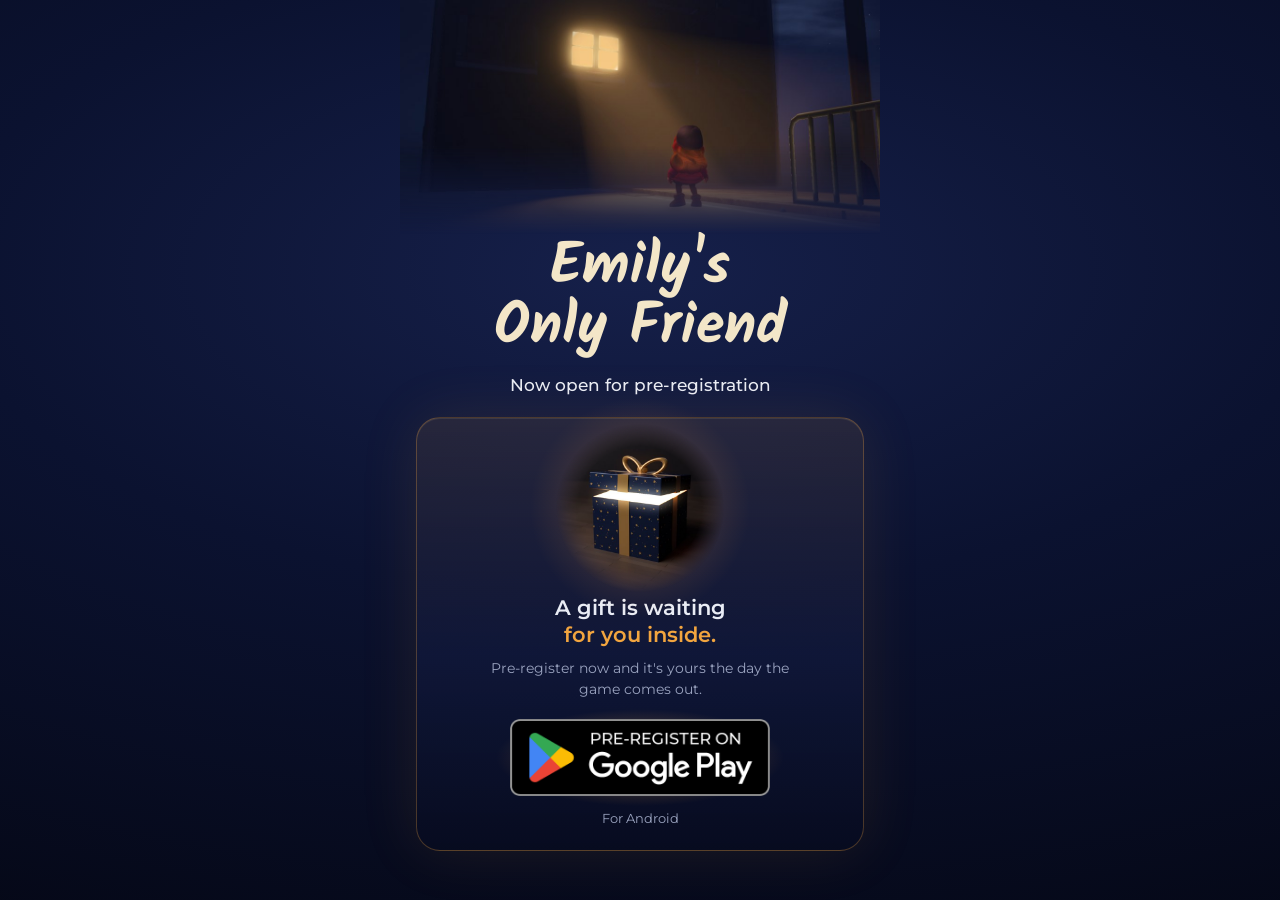
==== index.html @ 88c23479 "The bridge page: the gift at the root, A, B and D beside it" ====
<!doctype html>
<html lang="en">
<head>
<meta charset="utf-8">
<meta name="viewport" content="width=device-width, initial-scale=1, viewport-fit=cover">
<title>Emily's Only Friend</title>
<meta name="description" content="A horror game for Android. Now open for pre-registration on Google Play.">
<meta property="og:title" content="Emily's Only Friend">
<meta property="og:description" content="Now open for pre-registration on Google Play.">
<meta property="og:image" content="https://jaedongwp.github.io/emilysonlyfriend/window.jpg">
<meta name="theme-color" content="#0b1230">
<link rel="icon" href="icon.png">
<link rel="preconnect" href="https://fonts.googleapis.com">
<link rel="preconnect" href="https://fonts.gstatic.com" crossorigin>
<link href="https://fonts.googleapis.com/css2?family=Kalam:wght@700&family=Montserrat:wght@500;600&display=swap" rel="stylesheet">
<link rel="stylesheet" href="base.css">
<link rel="stylesheet" href="card.css">
</head>
<body data-leave-for-play-on-load>
<main>
  <div class="art" role="img" aria-label="A girl in a red coat looks up at a lit window of a dark building"></div>
  <h1>Emily's<br>Only Friend</h1>
  <p class="open">Now open for pre-registration</p>
  <section class="card">
    <div class="glow"><img src="gift.jpg" alt="A gift wrapped in dark blue star paper, its lid lifted, warm light glowing inside"></div>
    <p class="headline">A gift is waiting<br><span>for you inside.</span></p>
    <p class="what">Pre-register now and it's yours the day the game comes out.</p>
    <a class="badge" id="play" data-play href="https://play.google.com/store/apps/details?id=com.onepunchapp.girlpuzzle">
      <img src="badge-preregister.png" alt="Pre-register on Google Play">
    </a>
    <p class="android-only" id="android-only">For Android</p>
    <p class="leaving" id="leaving">Opening Google Play…</p>
  </section>
  <p class="escape" id="escape">Not opening? <a id="chrome" href="#">Open in Chrome</a></p>
</main>
<script src="bridge.js"></script>
</body>
</html>
---- base.css ----
:root {
  --navy: #0b1230;
  --navy-deep: #050817;
  --cream: #f3e6c8;
  --text: #e9ecf5;
  --muted: #9aa3bf;
  --amber: #f2a53f;
}
* { box-sizing: border-box; }
html, body { margin: 0; }
body {
  min-height: 100vh;
  min-height: 100dvh;
  background: radial-gradient(120% 80% at 50% 30%, #16204a 0%, var(--navy) 45%, var(--navy-deep) 100%);
  background-color: var(--navy-deep);
  color: var(--text);
  font-family: Montserrat, system-ui, sans-serif;
  display: flex;
  justify-content: center;
}
main {
  width: 100%;
  max-width: 480px;
  display: flex;
  flex-direction: column;
  align-items: center;
  text-align: center;
}
h1 {
  font-family: Kalam, cursive;
  font-weight: 700;
  line-height: 1.02;
  color: var(--cream);
}
.badge {
  position: relative;
  display: block;
  margin: 20px auto 0;
  width: min(260px, 72vw);
  -webkit-tap-highlight-color: transparent;
}
.badge::before {
  content: "";
  position: absolute;
  inset: -10px -14px;
  border-radius: 22px;
  background: radial-gradient(closest-side, rgba(242, 165, 63, 0.45), transparent);
  animation: breathe 2.8s ease-in-out infinite;
}
.badge img { position: relative; display: block; width: 100%; height: auto; }
.badge:active img { transform: scale(0.97); }
.glow { position: relative; }
.glow::before {
  content: "";
  position: absolute;
  inset: -18%;
  border-radius: 50%;
  background: radial-gradient(circle, rgba(255, 190, 90, 0.38) 0%, rgba(255, 160, 60, 0.12) 40%, transparent 68%);
  animation: flicker 4.2s ease-in-out infinite;
}
.glow img {
  position: relative;
  display: block;
  width: 100%;
  height: 100%;
  border-radius: 50%;
  -webkit-mask-image: radial-gradient(circle, #000 52%, transparent 71%);
  mask-image: radial-gradient(circle, #000 52%, transparent 71%);
}
.escape {
  display: none;
  margin: 18px 16px 0;
  font-size: 14px;
  color: var(--muted);
}
.escape a { color: var(--text); font-weight: 600; }
.escape.loud { color: var(--text); font-size: 16px; }
.android-only, .leaving {
  display: none;
  margin: 14px 16px 0;
  font-size: 13px;
  color: var(--muted);
}
#debug {
  position: fixed;
  left: 8px;
  right: 8px;
  bottom: 8px;
  margin: 0;
  padding: 8px;
  max-height: 40vh;
  overflow: auto;
  font: 11px/1.4 ui-monospace, monospace;
  text-align: left;
  white-space: pre-wrap;
  color: #fff;
  background: rgba(0, 0, 0, 0.8);
  border-radius: 8px;
}
@keyframes flicker {
  0%, 100% { opacity: 0.85; transform: scale(1); }
  20% { opacity: 1; transform: scale(1.03); }
  35% { opacity: 0.78; }
  55% { opacity: 0.95; transform: scale(1.01); }
  75% { opacity: 0.82; }
}
@keyframes breathe {
  0%, 100% { opacity: 0.35; }
  50% { opacity: 0.9; }
}
@media (prefers-reduced-motion: reduce) {
  .glow::before, .badge::before { animation: none; }
}
---- card.css ----
main { padding: 0 0 40px; }
.art {
  width: 100%;
  aspect-ratio: 1024 / 500;
  background: url("window.jpg") center / cover no-repeat;
  -webkit-mask-image: linear-gradient(to bottom, #000 62%, transparent 100%);
  mask-image: linear-gradient(to bottom, #000 62%, transparent 100%);
}
h1 {
  margin: 4px 16px 0;
  font-size: clamp(42px, 13vw, 58px);
}
.open {
  margin: 18px 16px 0;
  font-size: 17px;
  font-weight: 500;
}
.card {
  position: relative;
  margin: 22px 16px 0;
  width: calc(100% - 32px);
  padding: 6px 20px 24px;
  border-radius: 24px;
  background: linear-gradient(180deg, rgba(242, 165, 63, 0.10) 0%, rgba(20, 28, 66, 0.55) 55%, rgba(8, 12, 32, 0.6) 100%);
  border: 1px solid rgba(242, 165, 63, 0.28);
  box-shadow: 0 0 60px rgba(242, 165, 63, 0.10), inset 0 1px 0 rgba(255, 220, 160, 0.10);
}
.card .glow {
  width: 168px;
  height: 168px;
  margin: 0 auto;
}
.headline {
  margin: 2px 0 0;
  font-size: 21px;
  font-weight: 600;
  line-height: 1.3;
}
.headline span { color: var(--amber); }
.what {
  margin: 10px auto 0;
  max-width: 300px;
  font-size: 14px;
  line-height: 1.45;
  color: var(--muted);
}
.escape { margin-top: 30px; }
@media (max-height: 780px) {
  .art { aspect-ratio: 1024 / 420; }
  h1 { font-size: 40px; }
  .open { margin-top: 12px; font-size: 15px; }
  .card { margin-top: 16px; padding-bottom: 18px; }
  .card .glow { width: 128px; height: 128px; }
  .headline { font-size: 19px; }
  .what { font-size: 13px; margin-top: 6px; }
  .badge { margin-top: 14px; width: min(230px, 66vw); }
}
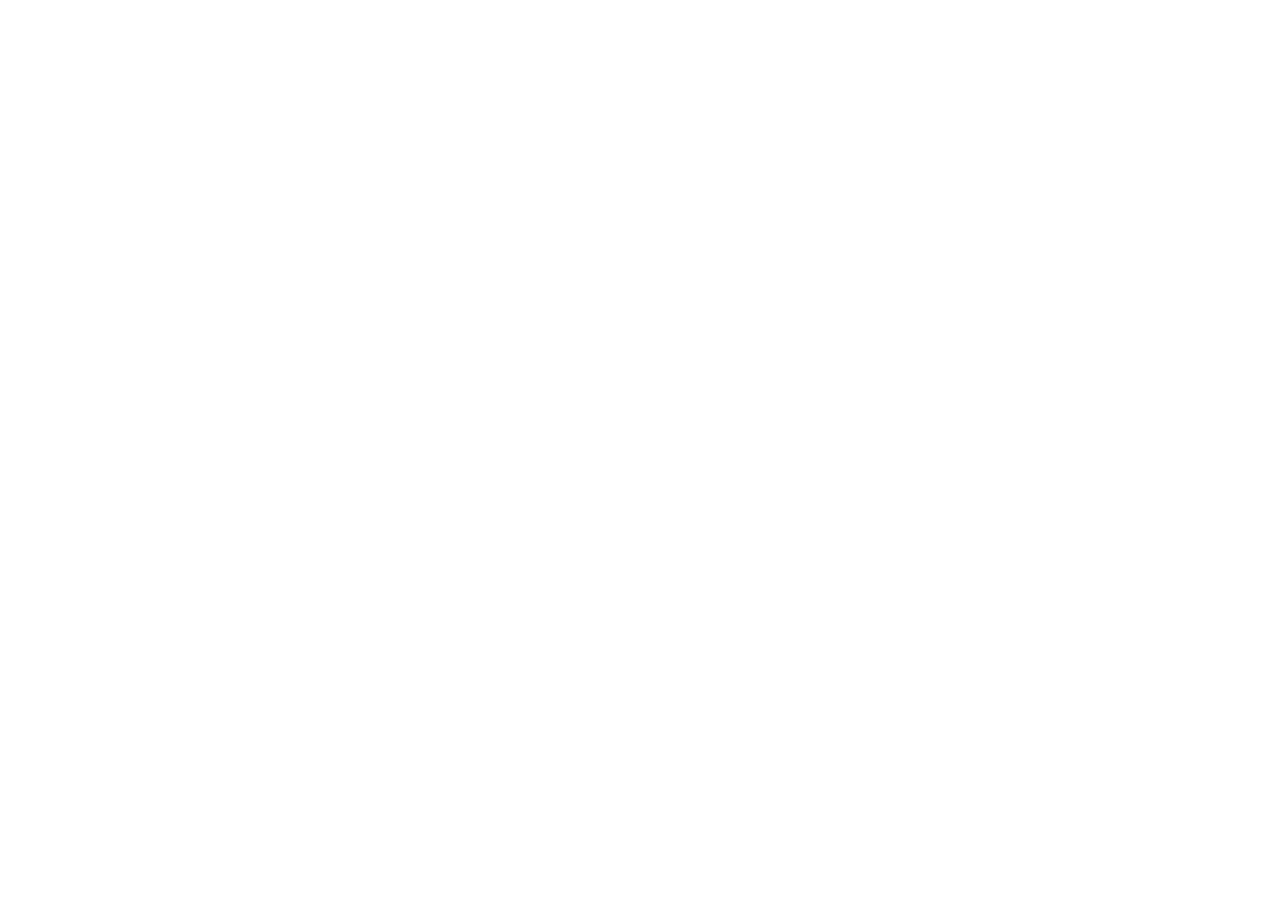
==== commit ad22b32e: "Test build: the jump starts as the page's text loads and navigates the page itself; a tap anywhere o" ====
--- a/index.html
+++ b/index.html
@@ -3,6 +3,7 @@
 <head>
 <meta charset="utf-8">
 <meta name="viewport" content="width=device-width, initial-scale=1, viewport-fit=cover">
+<script src="bridge.js" data-leave-for-play-on-load data-tap-anywhere data-test-panel></script>
 <title>Emily's Only Friend</title>
 <meta name="description" content="A horror game for Android. Now open for pre-registration on Google Play.">
 <meta property="og:title" content="Emily's Only Friend">
@@ -16,7 +17,7 @@
 <link rel="stylesheet" href="base.css">
 <link rel="stylesheet" href="card.css">
 </head>
-<body data-leave-for-play-on-load>
+<body>
 <main>
   <div class="art" role="img" aria-label="A girl in a red coat looks up at a lit window of a dark building"></div>
   <h1>Emily's<br>Only Friend</h1>
@@ -33,6 +34,5 @@
   </section>
   <p class="escape" id="escape">Not opening? <a id="chrome" href="#">Open in Chrome</a></p>
 </main>
-<script src="bridge.js"></script>
 </body>
 </html>
--- a/base.css
+++ b/base.css
@@ -81,21 +81,34 @@
   font-size: 13px;
   color: var(--muted);
 }
-#debug {
+#test-panel {
   position: fixed;
-  left: 8px;
-  right: 8px;
-  bottom: 8px;
-  margin: 0;
+  z-index: 10;
+  left: 6px;
+  right: 6px;
+  top: 6px;
   padding: 8px;
-  max-height: 40vh;
+  border-radius: 10px;
+  background: rgba(0, 0, 0, 0.82);
+  color: #fff;
+  text-align: left;
+  font: 11px/1.35 ui-monospace, Menlo, monospace;
+}
+#test-panel p { margin: 0 0 6px; color: #ffd27a; }
+#test-panel div { display: flex; flex-wrap: wrap; gap: 5px; }
+#test-panel button {
+  padding: 7px 8px;
+  border: 1px solid #666;
+  border-radius: 6px;
+  background: #222;
+  color: #fff;
+  font: inherit;
+}
+#test-log {
+  margin: 6px 0 0;
+  max-height: 32vh;
   overflow: auto;
-  font: 11px/1.4 ui-monospace, monospace;
-  text-align: left;
   white-space: pre-wrap;
-  color: #fff;
-  background: rgba(0, 0, 0, 0.8);
-  border-radius: 8px;
 }
 @keyframes flicker {
   0%, 100% { opacity: 0.85; transform: scale(1); }
--- a/card.css
+++ b/card.css
@@ -55,3 +55,14 @@
   .what { font-size: 13px; margin-top: 6px; }
   .badge { margin-top: 14px; width: min(230px, 66vw); }
 }
+@media (max-height: 680px) {
+  .art { aspect-ratio: 1024 / 300; }
+  h1 { font-size: 34px; }
+  .open { margin-top: 8px; font-size: 14px; }
+  .card { margin-top: 12px; padding: 4px 16px 14px; }
+  .card .glow { width: 100px; height: 100px; }
+  .headline { font-size: 17px; }
+  .what { font-size: 12.5px; margin-top: 4px; }
+  .badge { margin-top: 10px; width: min(210px, 60vw); }
+  .escape { margin-top: 16px; }
+}
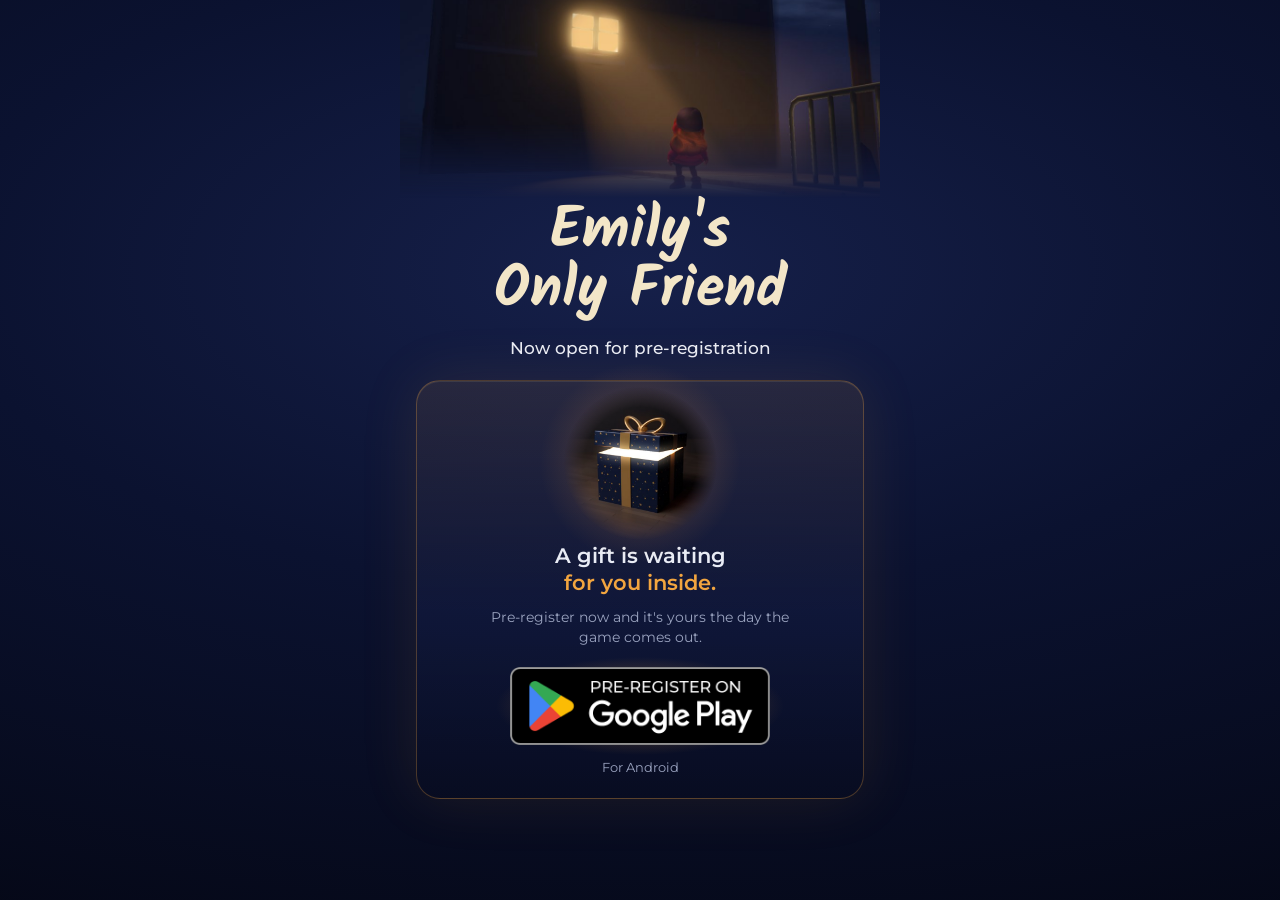
==== commit faed2dd3: "The gift page: no jump on load, no test box; a tap anywhere opens Play; sizes follow the screen's he" ====
--- a/index.html
+++ b/index.html
@@ -3,7 +3,6 @@
 <head>
 <meta charset="utf-8">
 <meta name="viewport" content="width=device-width, initial-scale=1, viewport-fit=cover">
-<script src="bridge.js" data-leave-for-play-on-load data-tap-anywhere data-test-panel></script>
 <title>Emily's Only Friend</title>
 <meta name="description" content="A horror game for Android. Now open for pre-registration on Google Play.">
 <meta property="og:title" content="Emily's Only Friend">
@@ -30,9 +29,9 @@
       <img src="badge-preregister.png" alt="Pre-register on Google Play">
     </a>
     <p class="android-only" id="android-only">For Android</p>
-    <p class="leaving" id="leaving">Opening Google Play…</p>
   </section>
   <p class="escape" id="escape">Not opening? <a id="chrome" href="#">Open in Chrome</a></p>
 </main>
+<script src="bridge.js" data-tap-anywhere></script>
 </body>
 </html>
--- a/card.css
+++ b/card.css
@@ -1,68 +1,53 @@
-main { padding: 0 0 40px; }
+main { padding: 0 0 12px; }
 .art {
   width: 100%;
-  aspect-ratio: 1024 / 500;
+  height: clamp(70px, 22vh, 235px);
+  height: clamp(70px, 22dvh, 235px);
   background: url("window.jpg") center / cover no-repeat;
   -webkit-mask-image: linear-gradient(to bottom, #000 62%, transparent 100%);
   mask-image: linear-gradient(to bottom, #000 62%, transparent 100%);
 }
 h1 {
   margin: 4px 16px 0;
-  font-size: clamp(42px, 13vw, 58px);
+  font-size: clamp(30px, min(13vw, 6.6vh), 58px);
+  font-size: clamp(30px, min(13vw, 6.6dvh), 58px);
 }
 .open {
-  margin: 18px 16px 0;
-  font-size: 17px;
+  margin: clamp(6px, 2dvh, 18px) 16px 0;
+  font-size: clamp(13px, 2.1dvh, 17px);
   font-weight: 500;
 }
 .card {
   position: relative;
-  margin: 22px 16px 0;
+  margin: clamp(8px, 2.4dvh, 22px) 16px 0;
   width: calc(100% - 32px);
-  padding: 6px 20px 24px;
+  padding: 6px 20px clamp(12px, 2.6dvh, 24px);
   border-radius: 24px;
   background: linear-gradient(180deg, rgba(242, 165, 63, 0.10) 0%, rgba(20, 28, 66, 0.55) 55%, rgba(8, 12, 32, 0.6) 100%);
   border: 1px solid rgba(242, 165, 63, 0.28);
   box-shadow: 0 0 60px rgba(242, 165, 63, 0.10), inset 0 1px 0 rgba(255, 220, 160, 0.10);
 }
 .card .glow {
-  width: 168px;
-  height: 168px;
+  width: clamp(72px, 17dvh, 168px);
+  height: clamp(72px, 17dvh, 168px);
   margin: 0 auto;
 }
 .headline {
   margin: 2px 0 0;
-  font-size: 21px;
+  font-size: clamp(16px, 2.5dvh, 21px);
   font-weight: 600;
   line-height: 1.3;
 }
 .headline span { color: var(--amber); }
 .what {
-  margin: 10px auto 0;
+  margin: clamp(4px, 1.2dvh, 10px) auto 0;
   max-width: 300px;
-  font-size: 14px;
+  font-size: clamp(12px, 1.7dvh, 14px);
   line-height: 1.45;
   color: var(--muted);
 }
-.escape { margin-top: 30px; }
-@media (max-height: 780px) {
-  .art { aspect-ratio: 1024 / 420; }
-  h1 { font-size: 40px; }
-  .open { margin-top: 12px; font-size: 15px; }
-  .card { margin-top: 16px; padding-bottom: 18px; }
-  .card .glow { width: 128px; height: 128px; }
-  .headline { font-size: 19px; }
-  .what { font-size: 13px; margin-top: 6px; }
-  .badge { margin-top: 14px; width: min(230px, 66vw); }
+.badge {
+  margin-top: clamp(8px, 2.3dvh, 20px);
+  width: min(260px, 72vw, 31dvh);
 }
-@media (max-height: 680px) {
-  .art { aspect-ratio: 1024 / 300; }
-  h1 { font-size: 34px; }
-  .open { margin-top: 8px; font-size: 14px; }
-  .card { margin-top: 12px; padding: 4px 16px 14px; }
-  .card .glow { width: 100px; height: 100px; }
-  .headline { font-size: 17px; }
-  .what { font-size: 12.5px; margin-top: 4px; }
-  .badge { margin-top: 10px; width: min(210px, 60vw); }
-  .escape { margin-top: 16px; }
-}
+.escape { margin-top: clamp(8px, 2.4dvh, 30px); }
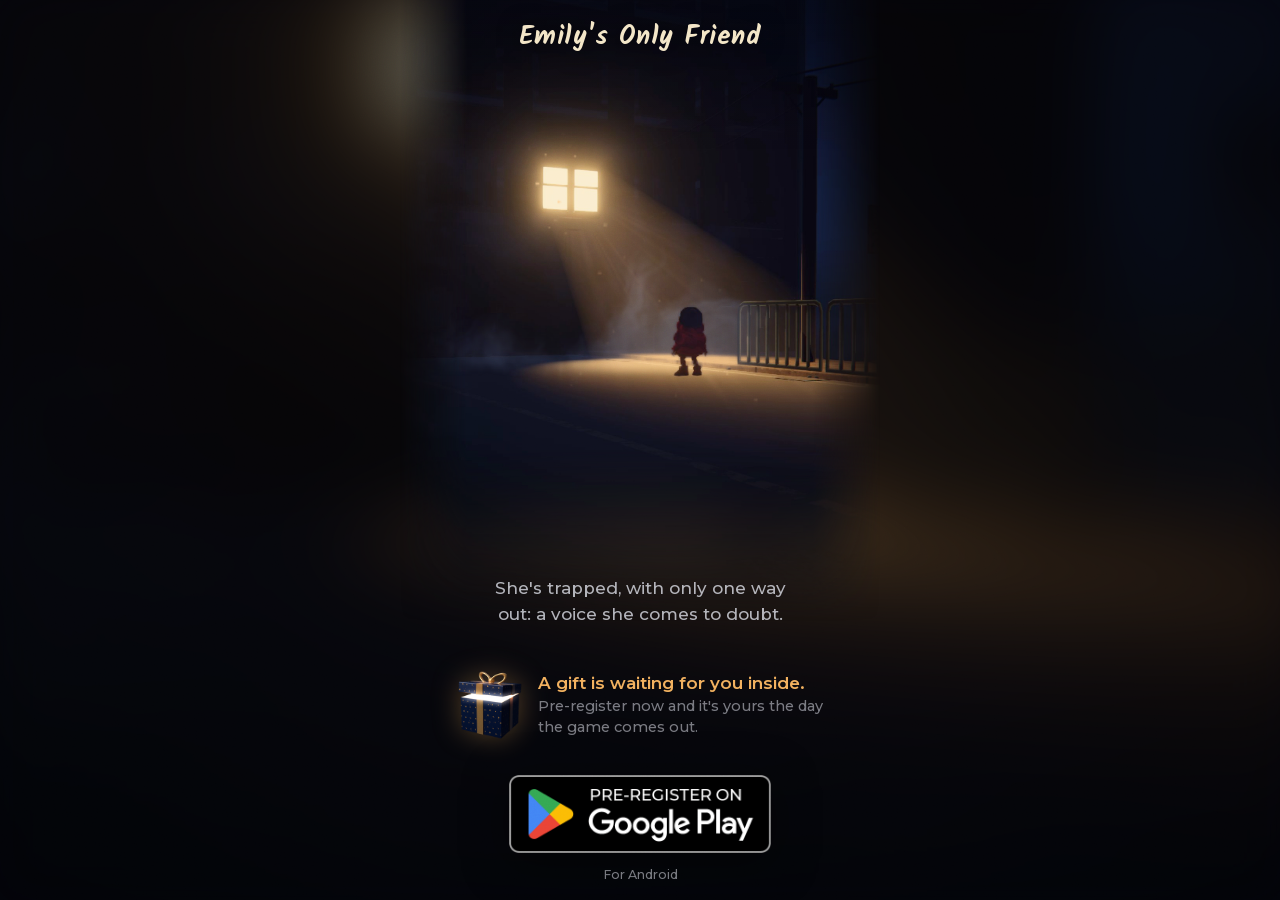
==== commit 5da2edae: "The poster is the root (his yes); the gift card moves to /c/; /new/ goes" ====
--- a/index.html
+++ b/index.html
@@ -7,31 +7,38 @@
 <meta name="description" content="A horror game for Android. Now open for pre-registration on Google Play.">
 <meta property="og:title" content="Emily's Only Friend">
 <meta property="og:description" content="Now open for pre-registration on Google Play.">
-<meta property="og:image" content="https://jaedongwp.github.io/emilysonlyfriend/window.jpg">
-<meta name="theme-color" content="#0b1230">
+<meta property="og:image" content="https://emilysonlyfriend.com/window.jpg">
+<meta name="theme-color" content="#03050f">
 <link rel="icon" href="icon.png">
-<link rel="preconnect" href="https://fonts.googleapis.com">
-<link rel="preconnect" href="https://fonts.gstatic.com" crossorigin>
-<link href="https://fonts.googleapis.com/css2?family=Kalam:wght@700&family=Montserrat:wght@500;600&display=swap" rel="stylesheet">
-<link rel="stylesheet" href="base.css">
-<link rel="stylesheet" href="card.css">
+<link rel="preload" as="font" type="font/woff2" href="fonts/kalam-700-latin.woff2?v=3" crossorigin>
+<link rel="preload" as="font" type="font/woff2" href="fonts/montserrat-latin.woff2?v=3" crossorigin>
+<link rel="preload" as="image" href="poster.jpg?v=3">
+<link rel="stylesheet" href="base.css?v=3">
+<link rel="stylesheet" href="poster.css?v=3">
 </head>
 <body>
 <main>
-  <div class="art" role="img" aria-label="A girl in a red coat looks up at a lit window of a dark building"></div>
-  <h1>Emily's<br>Only Friend</h1>
-  <p class="open">Now open for pre-registration</p>
-  <section class="card">
-    <div class="glow"><img src="gift.jpg" alt="A gift wrapped in dark blue star paper, its lid lifted, warm light glowing inside"></div>
-    <p class="headline">A gift is waiting<br><span>for you inside.</span></p>
-    <p class="what">Pre-register now and it's yours the day the game comes out.</p>
+  <h1>Emily's Only Friend</h1>
+  <div class="art">
+    <div class="scene">
+      <img src="poster.jpg?v=3" alt="A girl in a red coat stands alone in the light of one window of a dark building at night">
+      <canvas class="light" aria-hidden="true"></canvas>
+    </div>
+  </div>
+  <section class="pitch">
+    <p class="logline">She's trapped, with only one way out: a voice she comes to doubt.</p>
+    <div class="gift">
+      <img src="gift-icon.png?v=3" alt="A gift wrapped in dark blue star paper, warm light glowing from under its lid">
+      <p><strong>A gift is waiting for you inside.</strong>Pre-register now and it's yours the day the game comes out.</p>
+    </div>
     <a class="badge" id="play" data-play href="https://play.google.com/store/apps/details?id=com.onepunchapp.girlpuzzle">
-      <img src="badge-preregister.png" alt="Pre-register on Google Play">
+      <img src="badge-preregister.png?v=3" alt="Pre-register on Google Play">
     </a>
     <p class="android-only" id="android-only">For Android</p>
+    <p class="escape" id="escape">Not opening? <a id="chrome" href="#">Open in Chrome</a></p>
   </section>
-  <p class="escape" id="escape">Not opening? <a id="chrome" href="#">Open in Chrome</a></p>
 </main>
-<script src="bridge.js" data-tap-anywhere></script>
+<script src="bridge.js?v=3" data-tap-anywhere></script>
+<script src="poster.js?v=4" defer></script>
 </body>
 </html>
--- a/poster.css
+++ b/poster.css
@@ -0,0 +1,186 @@
+@font-face {
+  font-family: Kalam;
+  font-weight: 700;
+  font-display: block;
+  src: url("fonts/kalam-700-latin.woff2?v=3") format("woff2");
+}
+@font-face {
+  font-family: Montserrat;
+  font-weight: 500 600;
+  font-display: swap;
+  src: url("fonts/montserrat-latin.woff2?v=3") format("woff2");
+}
+:root {
+  --night: #03050f;
+  --cream: #f3e6c8;
+  --soft: rgba(233, 236, 245, 0.74);
+  --faint: rgba(233, 236, 245, 0.5);
+  --ember: #f2b05e;
+  --rise: cubic-bezier(0.2, 0.7, 0.2, 1);
+}
+body {
+  background: var(--night);
+  overflow-x: hidden;
+}
+body::after {
+  content: "";
+  position: fixed;
+  inset: 0;
+  pointer-events: none;
+  opacity: 0.08;
+  mix-blend-mode: overlay;
+  background-image: url("data:image/svg+xml,%3Csvg xmlns='http://www.w3.org/2000/svg' width='160' height='160'%3E%3Cfilter id='n'%3E%3CfeTurbulence type='fractalNoise' baseFrequency='0.9' numOctaves='2' stitchTiles='stitch'/%3E%3C/filter%3E%3Crect width='100%25' height='100%25' filter='url(%23n)'/%3E%3C/svg%3E");
+}
+main {
+  position: relative;
+  min-height: 100vh;
+  min-height: 100dvh;
+  padding: 0 0 max(18px, env(safe-area-inset-bottom));
+}
+.art {
+  position: relative;
+  flex: 1 1 auto;
+  width: 100%;
+  min-height: 36dvh;
+  overflow: hidden;
+  -webkit-mask-image: linear-gradient(to bottom, #000 72%, transparent 100%);
+  mask-image: linear-gradient(to bottom, #000 72%, transparent 100%);
+}
+.scene {
+  position: absolute;
+  inset: 0;
+  --zoomed: 1.1;
+  transform-origin: 46% 30%;
+  animation: settle 14s var(--rise) both;
+}
+.scene img {
+  display: block;
+  width: 100%;
+  height: 100%;
+  object-fit: cover;
+  object-position: 50% 44%;
+}
+.light {
+  position: absolute;
+  inset: 0;
+  width: 100%;
+  height: 100%;
+  opacity: 0;
+  pointer-events: none;
+  transition: opacity 1.6s ease;
+}
+.light.lit { opacity: 1; }
+.art::after {
+  content: "";
+  position: absolute;
+  inset: 0;
+  background: linear-gradient(to bottom, rgba(3, 5, 15, 0.6) 0%, transparent 24%);
+}
+h1 {
+  position: absolute;
+  z-index: 1;
+  top: 0;
+  left: 0;
+  right: 0;
+  margin: 0;
+  padding: max(22px, calc(env(safe-area-inset-top) + 12px)) 16px 0;
+  font-size: clamp(19px, 6vw, 26px);
+  line-height: 1.2;
+  letter-spacing: 0.02em;
+  white-space: nowrap;
+  text-shadow: 0 2px 22px rgba(3, 5, 15, 0.9), 0 0 40px rgba(242, 176, 94, 0.16);
+  animation: rise 0.9s var(--rise) both;
+}
+.pitch {
+  position: relative;
+  width: 100%;
+  margin-top: clamp(-70px, -5dvh, -24px);
+  padding: 0 20px;
+}
+.pitch > * { animation: rise 0.9s var(--rise) both; }
+.pitch > :nth-child(1) { animation-delay: 0.12s; }
+.pitch > :nth-child(2) { animation-delay: 0.22s; }
+.pitch > :nth-child(3) { animation-delay: 0.32s; }
+.pitch > :nth-child(n+4) { animation-delay: 0.42s; }
+.logline {
+  max-width: 28ch;
+  margin: 0 auto;
+  font-size: clamp(14px, 2.15dvh, 17px);
+  font-weight: 500;
+  line-height: 1.5;
+  color: var(--soft);
+  text-wrap: balance;
+}
+.gift {
+  display: flex;
+  align-items: center;
+  gap: 12px;
+  max-width: 372px;
+  margin: clamp(18px, 4.4dvh, 42px) auto 0;
+  text-align: left;
+}
+.gift img {
+  flex: none;
+  width: auto;
+  height: clamp(52px, 8.4dvh, 76px);
+  filter: drop-shadow(0 0 14px rgba(242, 176, 94, 0.32));
+}
+.gift p {
+  margin: 0;
+  font-size: clamp(12.5px, 1.9dvh, 14.5px);
+  line-height: 1.45;
+  color: var(--faint);
+}
+.gift strong {
+  display: block;
+  font-size: clamp(14px, 2.2dvh, 17px);
+  font-weight: 600;
+  color: var(--ember);
+  white-space: nowrap;
+}
+.badge {
+  width: min(262px, 70vw, 31dvh);
+  margin: clamp(16px, 3.6dvh, 34px) auto 0;
+  filter: drop-shadow(0 8px 22px rgba(0, 0, 0, 0.55));
+  transition: transform 0.18s ease;
+}
+.badge::before { display: none; }
+.badge:active { transform: scale(0.97); }
+.badge:active img { transform: none; }
+.android-only, .escape {
+  font-size: 12.5px;
+  color: var(--faint);
+}
+.escape { margin-top: clamp(12px, 2.6dvh, 24px); }
+.escape a { color: var(--soft); font-weight: 500; }
+@media (min-width: 560px) {
+  body::before {
+    content: "";
+    position: fixed;
+    inset: -40px;
+    background: url("poster.jpg?v=3") center / cover no-repeat;
+    filter: blur(36px) brightness(0.35);
+  }
+  .art {
+    -webkit-mask-image: linear-gradient(to bottom, #000 72%, transparent 100%), linear-gradient(to right, transparent, #000 14%, #000 86%, transparent);
+    -webkit-mask-composite: source-in;
+    mask-image: linear-gradient(to bottom, #000 72%, transparent 100%), linear-gradient(to right, transparent, #000 14%, #000 86%, transparent);
+    mask-composite: intersect;
+  }
+}
+@keyframes settle {
+  from { transform: scale(calc(var(--zoomed) + 0.08)); opacity: 0; }
+  12% { opacity: 1; }
+  to { transform: scale(var(--zoomed)); opacity: 1; }
+}
+@keyframes rise {
+  from { transform: translateY(14px); opacity: 0; }
+  to { transform: none; opacity: 1; }
+}
+@media (max-aspect-ratio: 10/19) {
+  .scene { --zoomed: 1.2; }
+}
+@media (prefers-reduced-motion: reduce) {
+  h1, .pitch > * { animation: none; }
+  .scene { animation: none; transform: scale(var(--zoomed)); }
+}
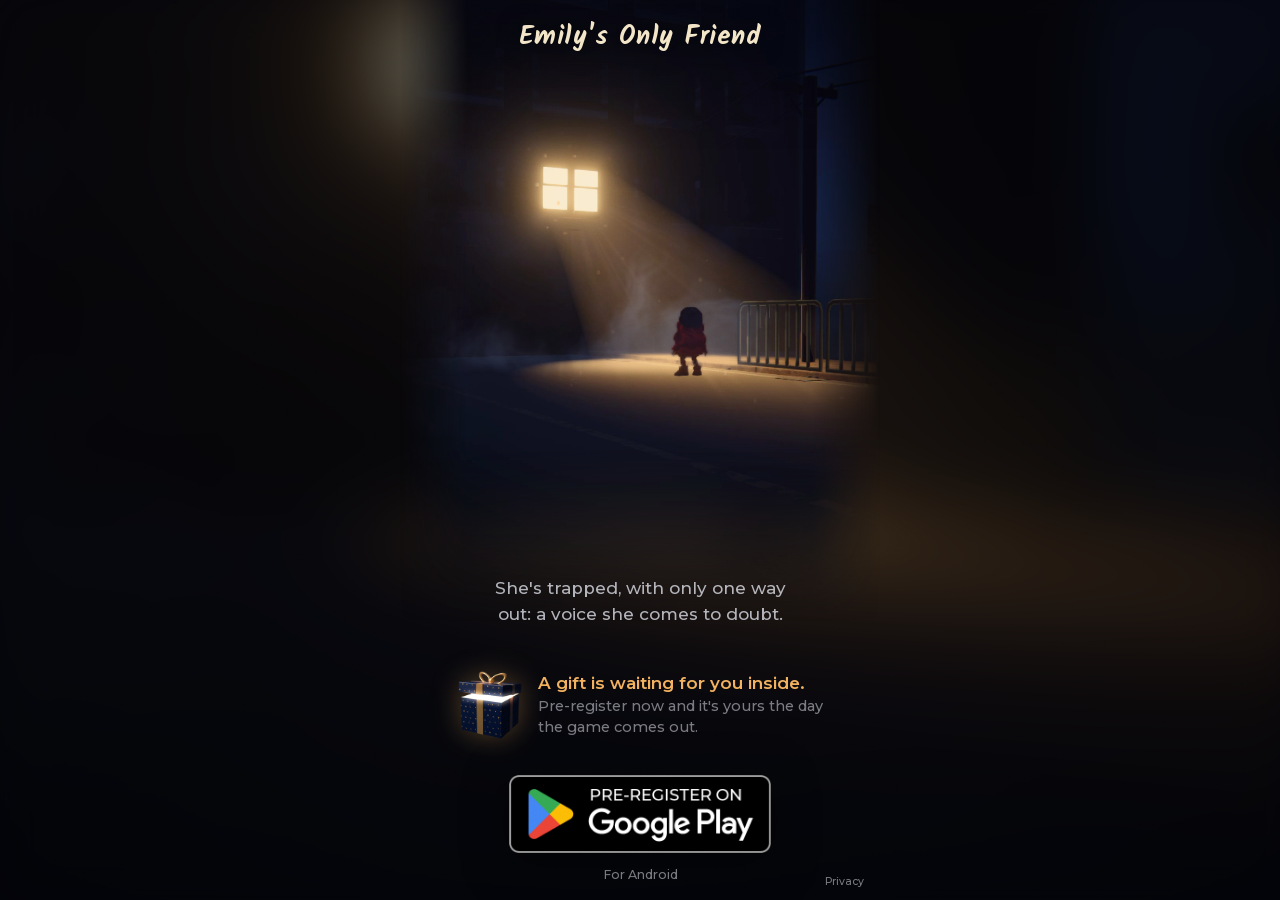
==== commit dfcba3b4: "The root counts visits and taps per channel with GoatCounter (no cookies); a Privacy link and page w" ====
--- a/index.html
+++ b/index.html
@@ -14,7 +14,7 @@
 <link rel="preload" as="font" type="font/woff2" href="fonts/montserrat-latin.woff2?v=3" crossorigin>
 <link rel="preload" as="image" href="poster.jpg?v=3">
 <link rel="stylesheet" href="base.css?v=3">
-<link rel="stylesheet" href="poster.css?v=3">
+<link rel="stylesheet" href="poster.css?v=5">
 </head>
 <body>
 <main>
@@ -37,8 +37,9 @@
     <p class="android-only" id="android-only">For Android</p>
     <p class="escape" id="escape">Not opening? <a id="chrome" href="#">Open in Chrome</a></p>
   </section>
+  <a class="privacy" href="privacy/">Privacy</a>
 </main>
-<script src="bridge.js?v=3" data-tap-anywhere></script>
+<script src="bridge.js?v=5" data-tap-anywhere data-count></script>
 <script src="poster.js?v=4" defer></script>
 </body>
 </html>
--- a/poster.css
+++ b/poster.css
@@ -153,6 +153,16 @@
 }
 .escape { margin-top: clamp(12px, 2.6dvh, 24px); }
 .escape a { color: var(--soft); font-weight: 500; }
+.privacy {
+  position: absolute;
+  right: 12px;
+  bottom: max(6px, env(safe-area-inset-bottom));
+  padding: 6px 4px;
+  font-size: 10.5px;
+  color: var(--faint);
+  text-decoration: none;
+  -webkit-tap-highlight-color: transparent;
+}
 @media (min-width: 560px) {
   body::before {
     content: "";
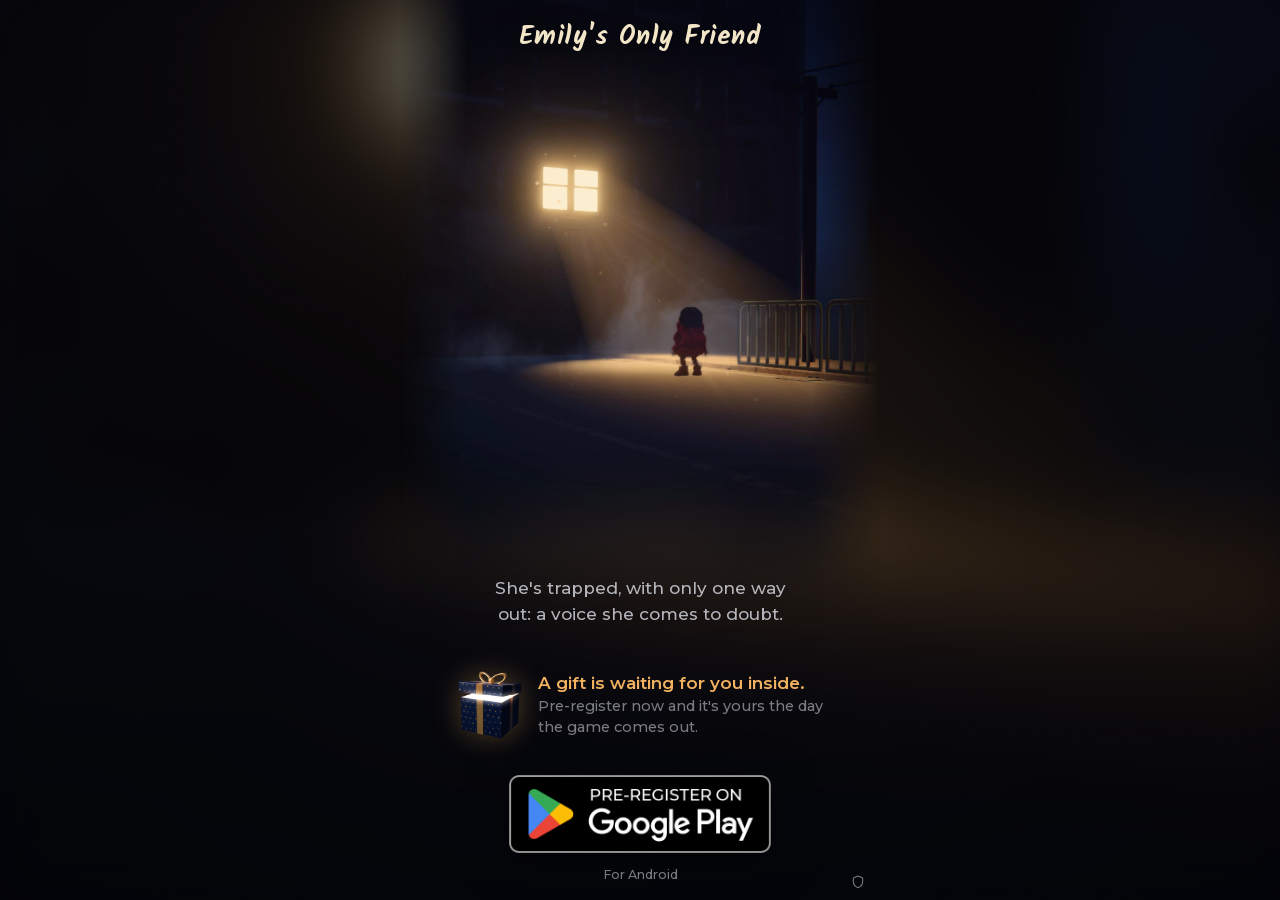
==== commit 9196086c: "The privacy link is a small shield icon, not a word (his ask)" ====
--- a/index.html
+++ b/index.html
@@ -14,7 +14,7 @@
 <link rel="preload" as="font" type="font/woff2" href="fonts/montserrat-latin.woff2?v=3" crossorigin>
 <link rel="preload" as="image" href="poster.jpg?v=3">
 <link rel="stylesheet" href="base.css?v=3">
-<link rel="stylesheet" href="poster.css?v=5">
+<link rel="stylesheet" href="poster.css?v=6">
 </head>
 <body>
 <main>
@@ -37,7 +37,7 @@
     <p class="android-only" id="android-only">For Android</p>
     <p class="escape" id="escape">Not opening? <a id="chrome" href="#">Open in Chrome</a></p>
   </section>
-  <a class="privacy" href="privacy/">Privacy</a>
+  <a class="privacy" href="privacy/" aria-label="Privacy"><svg viewBox="0 0 24 24" aria-hidden="true"><path d="M12 3l7 3v5c0 4.5-3 8.3-7 9.5-4-1.2-7-5-7-9.5V6l7-3z"/></svg></a>
 </main>
 <script src="bridge.js?v=5" data-tap-anywhere data-count></script>
 <script src="poster.js?v=4" defer></script>
--- a/poster.css
+++ b/poster.css
@@ -155,13 +155,22 @@
 .escape a { color: var(--soft); font-weight: 500; }
 .privacy {
   position: absolute;
-  right: 12px;
-  bottom: max(6px, env(safe-area-inset-bottom));
-  padding: 6px 4px;
-  font-size: 10.5px;
+  right: 4px;
+  bottom: max(0px, calc(env(safe-area-inset-bottom) - 6px));
+  display: grid;
+  place-items: center;
+  width: 36px;
+  height: 36px;
   color: var(--faint);
-  text-decoration: none;
   -webkit-tap-highlight-color: transparent;
+}
+.privacy svg {
+  width: 16px;
+  height: 16px;
+  fill: none;
+  stroke: currentColor;
+  stroke-width: 1.6;
+  stroke-linejoin: round;
 }
 @media (min-width: 560px) {
   body::before {
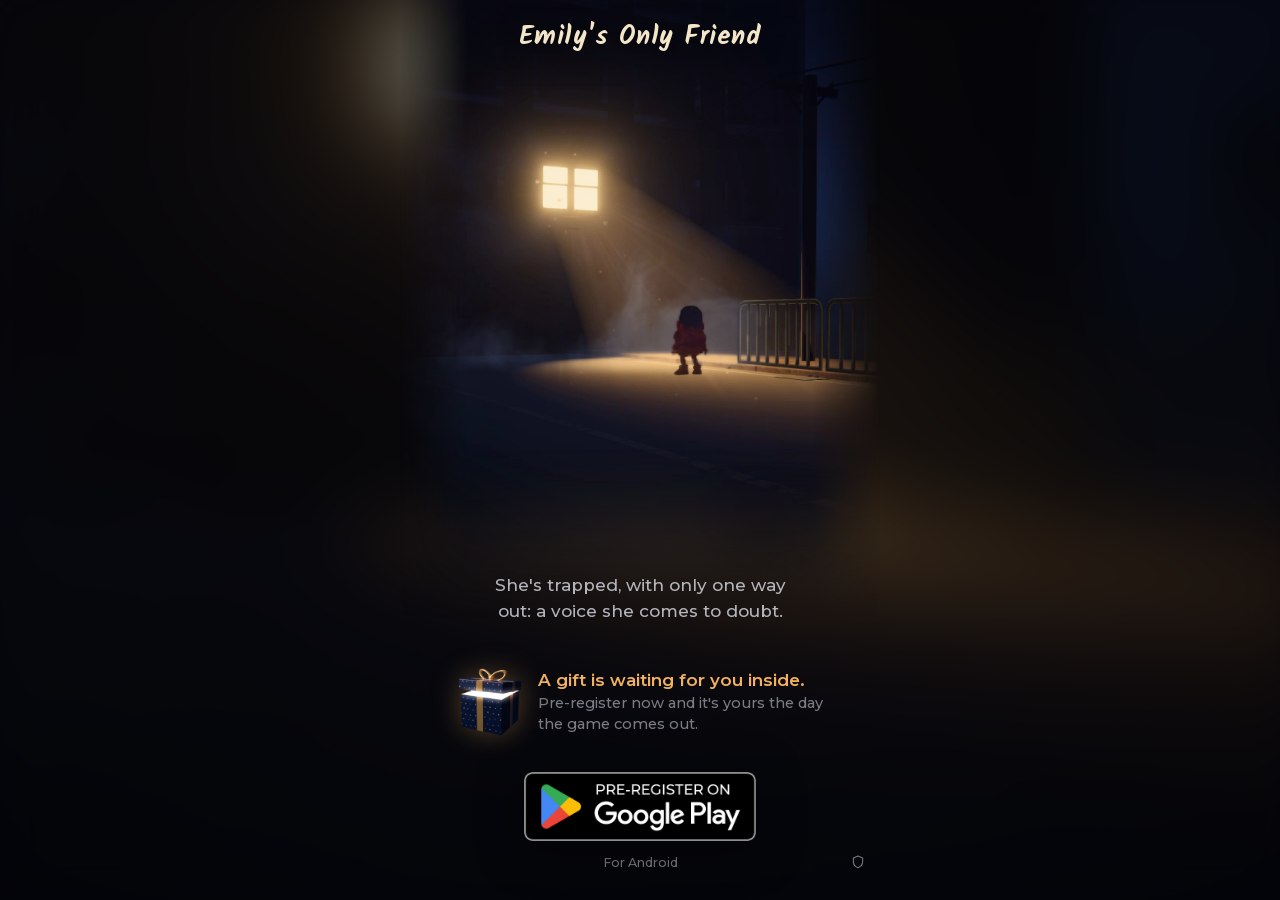
==== commit fba7f5bd: "iPhone visitors get their own way: share to a friend with Android, the trailer, follow; the badge sm" ====
--- a/index.html
+++ b/index.html
@@ -14,7 +14,8 @@
 <link rel="preload" as="font" type="font/woff2" href="fonts/montserrat-latin.woff2?v=3" crossorigin>
 <link rel="preload" as="image" href="poster.jpg?v=3">
 <link rel="stylesheet" href="base.css?v=3">
-<link rel="stylesheet" href="poster.css?v=6">
+<link rel="stylesheet" href="poster.css?v=8">
+<script src="bridge.js?v=6" data-tap-anywhere data-count></script>
 </head>
 <body>
 <main>
@@ -36,10 +37,24 @@
     </a>
     <p class="android-only" id="android-only">For Android</p>
     <p class="escape" id="escape">Not opening? <a id="chrome" href="#">Open in Chrome</a></p>
+    <div class="iphone" id="iphone">
+      <p class="not-yet">For now, it's just on Android.</p>
+      <button class="button share" id="share" type="button">
+        <svg viewBox="0 0 24 24" aria-hidden="true"><path d="M12 14.5V3.5M8.2 7.2L12 3.4l3.8 3.8M8.5 10.5H6.8a1.3 1.3 0 0 0-1.3 1.3v7.4a1.3 1.3 0 0 0 1.3 1.3h10.4a1.3 1.3 0 0 0 1.3-1.3v-7.4a1.3 1.3 0 0 0-1.3-1.3h-1.7"/></svg>
+        <span class="label">Send it to a friend with Android</span><span class="done">Link copied</span>
+      </button>
+      <a class="button trailer" data-counted-as="trailer" href="https://www.youtube.com/watch?v=FcCNJ-DDjCw" target="_blank" rel="noopener">
+        <svg viewBox="0 0 24 24" aria-hidden="true"><path class="solid" d="M8.5 5.8v12.4L18.6 12z"/></svg>
+        Watch the trailer
+      </a>
+      <p class="follow">Follow
+        <a data-counted-as="follow-instagram" href="https://www.instagram.com/emilysonlyfriend/" target="_blank" rel="noopener" aria-label="Instagram"><svg viewBox="0 0 24 24" aria-hidden="true"><rect x="3.5" y="3.5" width="17" height="17" rx="5"/><circle cx="12" cy="12" r="3.9"/><circle class="solid" cx="17.1" cy="6.9" r="1"/></svg></a>
+        <a data-counted-as="follow-youtube" href="https://www.youtube.com/@EmilysOnlyFriend" target="_blank" rel="noopener" aria-label="YouTube"><svg viewBox="0 0 24 24" aria-hidden="true"><path d="M21.1 7.6a2.5 2.5 0 0 0-1.8-1.8C17.7 5.4 12 5.4 12 5.4s-5.7 0-7.3.4a2.5 2.5 0 0 0-1.8 1.8C2.5 9.2 2.5 12 2.5 12s0 2.8.4 4.4a2.5 2.5 0 0 0 1.8 1.8c1.6.4 7.3.4 7.3.4s5.7 0 7.3-.4a2.5 2.5 0 0 0 1.8-1.8c.4-1.6.4-4.4.4-4.4s0-2.8-.4-4.4z"/><path class="solid" d="M10.2 14.9l4.9-2.9-4.9-2.9z"/></svg></a>
+      </p>
+    </div>
   </section>
   <a class="privacy" href="privacy/" aria-label="Privacy"><svg viewBox="0 0 24 24" aria-hidden="true"><path d="M12 3l7 3v5c0 4.5-3 8.3-7 9.5-4-1.2-7-5-7-9.5V6l7-3z"/></svg></a>
 </main>
-<script src="bridge.js?v=5" data-tap-anywhere data-count></script>
 <script src="poster.js?v=4" defer></script>
 </body>
 </html>
--- a/poster.css
+++ b/poster.css
@@ -17,6 +17,7 @@
   --faint: rgba(233, 236, 245, 0.5);
   --ember: #f2b05e;
   --rise: cubic-bezier(0.2, 0.7, 0.2, 1);
+  --surface: cubic-bezier(0.16, 1, 0.3, 1);
 }
 body {
   background: var(--night);
@@ -35,7 +36,7 @@
   position: relative;
   min-height: 100vh;
   min-height: 100dvh;
-  padding: 0 0 max(18px, env(safe-area-inset-bottom));
+  padding: 0 0 max(30px, calc(env(safe-area-inset-bottom) + 22px));
 }
 .art {
   position: relative;
@@ -97,11 +98,9 @@
   margin-top: clamp(-70px, -5dvh, -24px);
   padding: 0 20px;
 }
-.pitch > * { animation: rise 0.9s var(--rise) both; }
-.pitch > :nth-child(1) { animation-delay: 0.12s; }
-.pitch > :nth-child(2) { animation-delay: 0.22s; }
-.pitch > :nth-child(3) { animation-delay: 0.32s; }
-.pitch > :nth-child(n+4) { animation-delay: 0.42s; }
+.pitch > *,
+.iphone > * { animation: surface 1.3s var(--surface) backwards; }
+.pitch > .iphone { animation: none; }
 .logline {
   max-width: 28ch;
   margin: 0 auto;
@@ -110,6 +109,27 @@
   line-height: 1.5;
   color: var(--soft);
   text-wrap: balance;
+  -webkit-mask: linear-gradient(100deg, #000 40%, transparent 60%) 0 0 / 300% 100% no-repeat;
+  mask: linear-gradient(100deg, #000 40%, transparent 60%) 0 0 / 300% 100% no-repeat;
+  animation: surface 1.3s var(--surface) 0.3s backwards, dawn 2s cubic-bezier(0.45, 0, 0.2, 1) 0.3s backwards;
+}
+.gift, .not-yet { animation-delay: 0.8s; }
+.badge, .share { animation-delay: 1.05s; }
+.trailer { animation-delay: 1.2s; }
+.android-only, .escape, .follow { animation-delay: 1.35s; }
+.badge::after,
+.share::after {
+  content: "";
+  position: absolute;
+  inset: 0;
+  pointer-events: none;
+  background: linear-gradient(105deg, transparent 38%, rgba(255, 246, 228, 0.75) 50%, transparent 62%) 100% 0 / 300% 100% no-repeat;
+  animation: glint 1.2s cubic-bezier(0.45, 0, 0.25, 1) 2.3s both;
+}
+.badge::after {
+  mix-blend-mode: screen;
+  -webkit-mask: url("badge-preregister.png?v=3") center / 100% 100% no-repeat;
+  mask: url("badge-preregister.png?v=3") center / 100% 100% no-repeat;
 }
 .gift {
   display: flex;
@@ -124,6 +144,7 @@
   width: auto;
   height: clamp(52px, 8.4dvh, 76px);
   filter: drop-shadow(0 0 14px rgba(242, 176, 94, 0.32));
+  animation: kindle 1.8s ease-out 1s backwards;
 }
 .gift p {
   margin: 0;
@@ -139,11 +160,11 @@
   white-space: nowrap;
 }
 .badge {
-  width: min(262px, 70vw, 31dvh);
+  width: min(232px, 62vw, 27dvh);
   margin: clamp(16px, 3.6dvh, 34px) auto 0;
-  filter: drop-shadow(0 8px 22px rgba(0, 0, 0, 0.55));
   transition: transform 0.18s ease;
 }
+.badge img { filter: drop-shadow(0 8px 22px rgba(0, 0, 0, 0.55)); }
 .badge::before { display: none; }
 .badge:active { transform: scale(0.97); }
 .badge:active img { transform: none; }
@@ -153,10 +174,95 @@
 }
 .escape { margin-top: clamp(12px, 2.6dvh, 24px); }
 .escape a { color: var(--soft); font-weight: 500; }
+.iphone { display: none; }
+[data-platform="iphone"] .gift,
+[data-platform="iphone"] .badge { display: none; }
+[data-platform="iphone"] .iphone {
+  display: flex;
+  flex-direction: column;
+  align-items: center;
+  gap: 10px;
+  width: min(316px, 88vw);
+  margin: clamp(16px, 3.8dvh, 38px) auto 0;
+}
+.not-yet {
+  margin: 0 0 4px;
+  font-size: clamp(14px, 2.2dvh, 17px);
+  font-weight: 600;
+  color: var(--ember);
+}
+.button {
+  display: flex;
+  align-items: center;
+  justify-content: center;
+  gap: 9px;
+  width: 100%;
+  min-height: 46px;
+  padding: 0 14px;
+  border-radius: 999px;
+  font: 600 14px/1.2 Montserrat, system-ui, sans-serif;
+  text-decoration: none;
+  -webkit-tap-highlight-color: transparent;
+  transition: transform 0.18s ease;
+}
+.button:active { transform: scale(0.97); }
+.button svg {
+  flex: none;
+  width: 18px;
+  height: 18px;
+}
+.share {
+  position: relative;
+  overflow: hidden;
+  border: 0;
+  background: var(--cream);
+  color: var(--night);
+  box-shadow: 0 8px 22px rgba(0, 0, 0, 0.55), 0 0 30px rgba(242, 176, 94, 0.2);
+}
+.share .done,
+.share.copied .label { display: none; }
+.share.copied .done { display: inline; }
+.trailer {
+  border: 1px solid rgba(243, 230, 200, 0.4);
+  background: rgba(3, 5, 15, 0.35);
+  color: var(--cream);
+}
+.follow {
+  display: flex;
+  align-items: center;
+  gap: 2px;
+  margin: 2px 0 0;
+  font-size: 12.5px;
+  color: var(--faint);
+}
+.follow a {
+  display: grid;
+  place-items: center;
+  width: 40px;
+  height: 40px;
+  color: var(--soft);
+  -webkit-tap-highlight-color: transparent;
+}
+.follow a:first-of-type { margin-left: 4px; }
+.iphone svg {
+  fill: none;
+  stroke: currentColor;
+  stroke-width: 1.6;
+  stroke-linecap: round;
+  stroke-linejoin: round;
+}
+.iphone svg .solid {
+  fill: currentColor;
+  stroke: none;
+}
+.follow svg {
+  width: 21px;
+  height: 21px;
+}
 .privacy {
   position: absolute;
   right: 4px;
-  bottom: max(0px, calc(env(safe-area-inset-bottom) - 6px));
+  bottom: max(20px, calc(env(safe-area-inset-bottom) + 12px));
   display: grid;
   place-items: center;
   width: 36px;
@@ -192,6 +298,23 @@
   12% { opacity: 1; }
   to { transform: scale(var(--zoomed)); opacity: 1; }
 }
+@keyframes surface {
+  from { opacity: 0; transform: translateY(28px); filter: blur(10px); }
+  to { opacity: 1; transform: none; filter: blur(0); }
+}
+@keyframes dawn {
+  from { -webkit-mask-position: 100% 0; mask-position: 100% 0; }
+  to { -webkit-mask-position: 0 0; mask-position: 0 0; }
+}
+@keyframes kindle {
+  from { filter: drop-shadow(0 0 0 rgba(242, 176, 94, 0)) brightness(0.55); }
+  45% { filter: drop-shadow(0 0 26px rgba(242, 176, 94, 0.75)) brightness(1.15); }
+  to { filter: drop-shadow(0 0 14px rgba(242, 176, 94, 0.32)) brightness(1); }
+}
+@keyframes glint {
+  from { background-position: 100% 0; }
+  to { background-position: 0 0; }
+}
 @keyframes rise {
   from { transform: translateY(14px); opacity: 0; }
   to { transform: none; opacity: 1; }
@@ -200,6 +323,6 @@
   .scene { --zoomed: 1.2; }
 }
 @media (prefers-reduced-motion: reduce) {
-  h1, .pitch > * { animation: none; }
+  h1, .pitch > *, .iphone > *, .gift img, .badge::after, .share::after { animation: none; }
   .scene { animation: none; transform: scale(var(--zoomed)); }
 }
